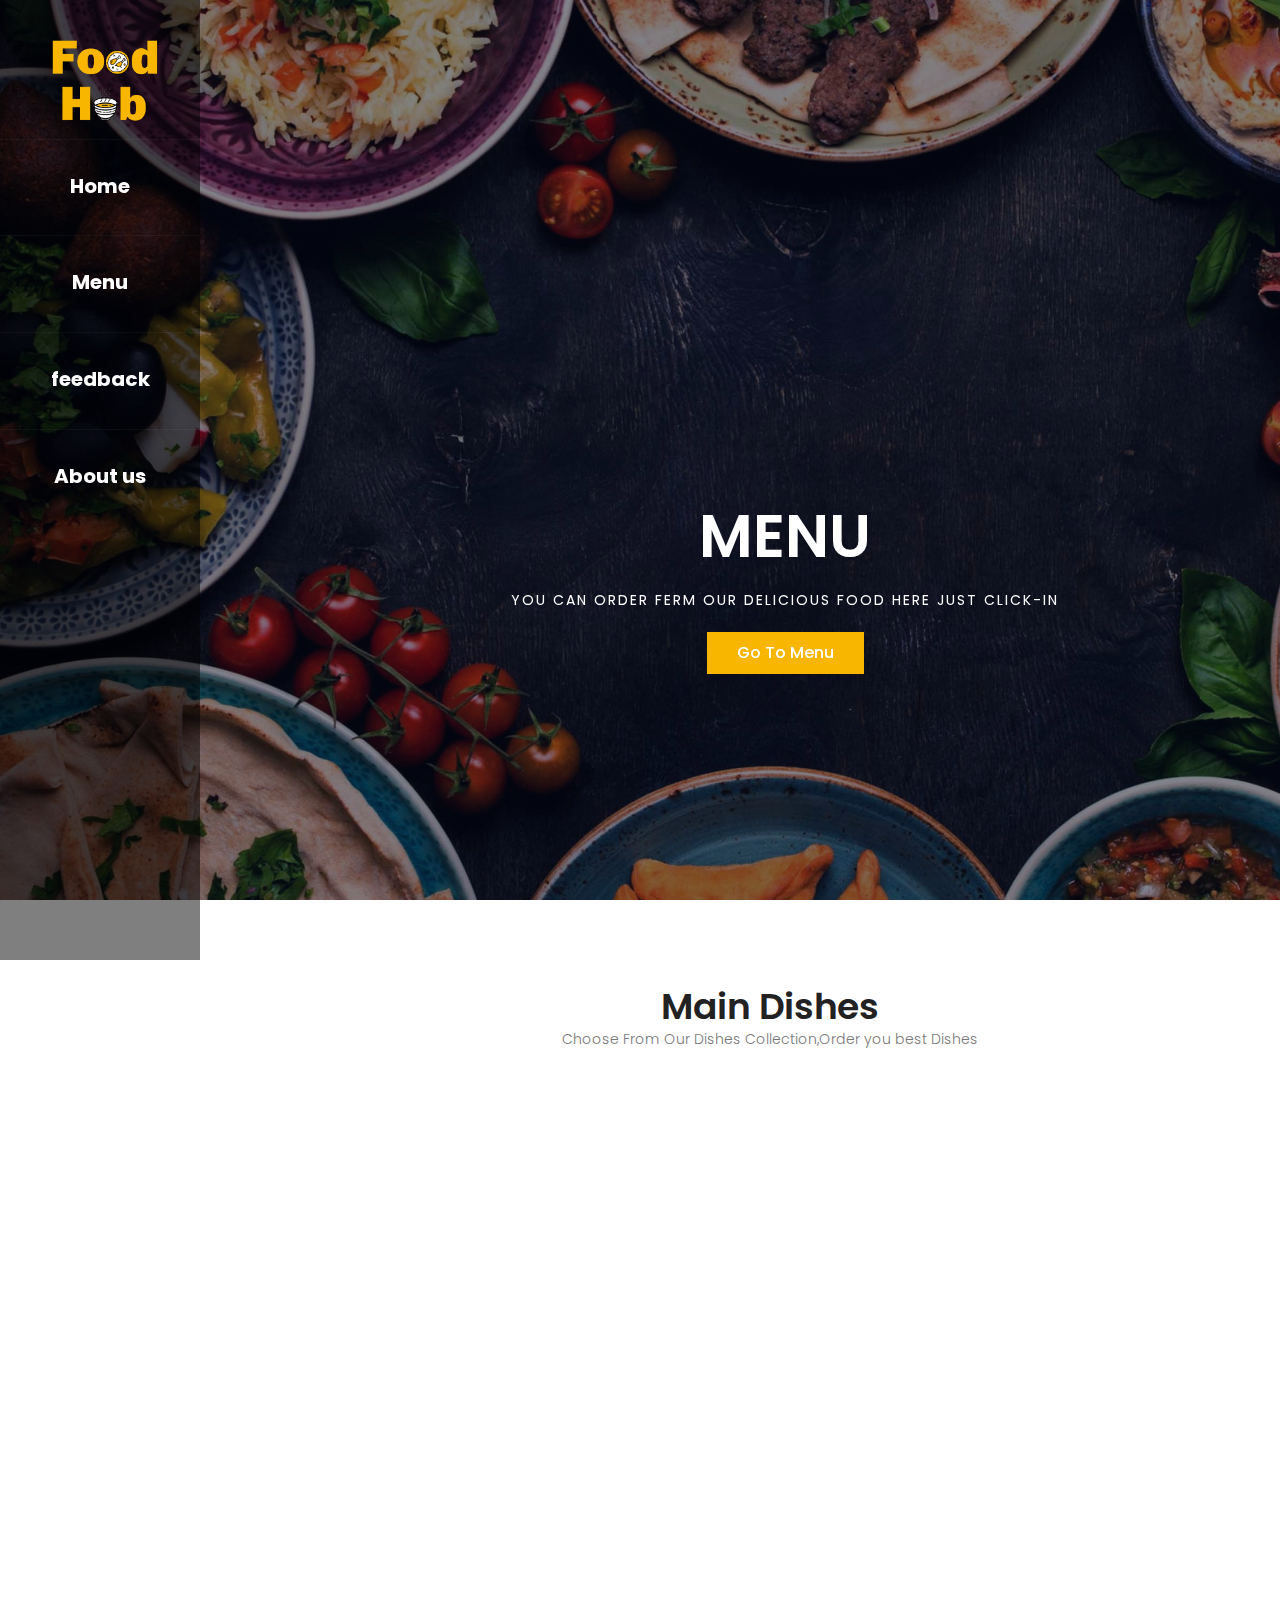
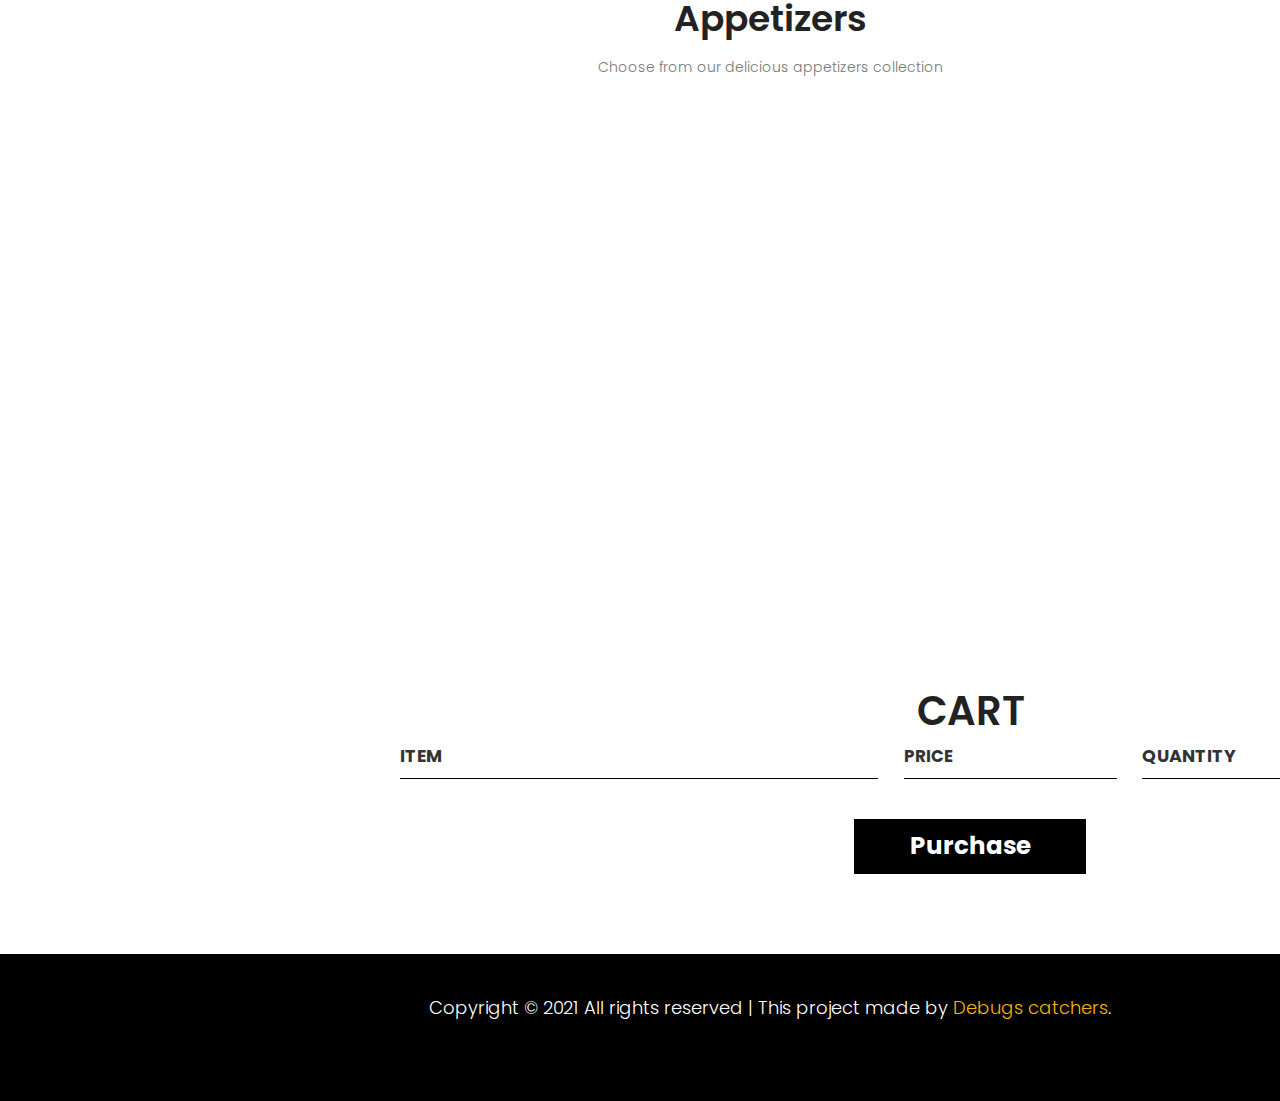
==== menu.html @ 6c7b1a6e "last version" ====
<!DOCTYPE html>
<html class="no-js">
  <head>
    <meta
      name="viewport"
      content="width=device-width, initial-scale=1, shrink-to-fit=no"
    />

    <link rel="shortcut icon" href="img/fav.html" />

    <meta name="author" content="colorlib" />

    <meta name="description" content="" />

    <meta name="keywords" content="" />

    <meta charset="UTF-8" />

    <title>Menu</title>
    <link
      href="https://fonts.googleapis.com/css?family=Poppins:100,200,400,300,500,600,700"
      rel="stylesheet"
    />

    <link rel="stylesheet" href="./css/reset.css" />
    <link rel="stylesheet" href="./css/grid.css" />
    <link rel="stylesheet" href="./css/stylemeunu.css" />
    <script src="./js/appmenu.js" async></script>
  </head>

  <body>
    <section class="banner-area relative">
      <div class="wrapper">
        <div class="sidebar">
          <img
            style="width: 120px; align-items: center; margin-left: 45px"
            src="./img/logo2.png"
            alt=""
          />
          <ul>
            <li>
              <a href="./index.html"><i class="fas fa-home"></i> Home</a>
            </li>
            <li>
              <a href="./menu.html"><i class="fas fa-bars"></i> Menu</a>
            </li>
            <li>
              <a href="./feedback.html"
                ><i class="fas fa-check-circle"></i> feedback</a
              >
            </li>
            <li>
              <a href="./AboutUs.html"
                ><i class="far fa-id-badge"></i> About us</a
              >
            </li>
          </ul>
        </div>
      </div>
      <div class="overlay overlay-bg"></div>
      <div class="container">
        <div class="row fullscreen align-items-center justify-content-between">
          <div
            style="margin-left: 300px; text-align: center; margin-top: 300px"
            class="col-lg-6 col-md-6 banner-left"
          >
            <h1 class="text-white">Menu</h1>
            <h6 class="text-white">
              You can Order ferm our Delicious Food Here Just Click-In
            </h6>
            <br />
            <a href="#order-from-here" class="primary-btn text-uppercase"
              >Go To Menu</a
            >
          </div>
        </div>
      </div>
    </section>

    <section class="popular-destination-area section-gap col-2">
      <div class="container">
        <div class="row d-flex justify-content-center">
          <div class="menu-content pb-70 col-lg-8">
            <div class="title text-center">
              <h1 id="order-from-here" class="mb-10">Main Dishes</h1>
              <p>Choose From Our Dishes Collection,Order you best Dishes</p>
            </div>
          </div>
        </div>
        <div class="row main-dishes"></div>
      </div>
    </section>

    <section class="other-issue-area section-gap col-2">
      <div class="container">
        <div class="row d-flex justify-content-center">
          <div class="menu-content pb-70 col-lg-9">
            <div class="title text-center">
              <h1 class="mb-10">Appetizers</h1>
              <p id="itemCount"></p>
              <p>Choose from our delicious appetizers collection</p>
            </div>
          </div>
        </div>
        <div class="row my-meal"></div>
      </div>
    </section>

    <section
      align="center"
      style="align-items: center; margin-top: 150px; margin-left: 400px"
      class="container content-section"
    >
      <h2 class="section-header" style="font-size: 40px">CART</h2>
      <div class="cart-row">
        <span class="cart-item cart-header cart-column">ITEM</span>
        <span class="cart-price cart-header cart-column">PRICE</span>
        <span class="cart-quantity cart-header cart-column">QUANTITY</span>
      </div>
      <div class="cart-items"></div>
      <div class="cart-total"></div>
      <a
        style="width: 200px"
        href="./feedback.html"
        class="btn btn-primary btn-purchase"
        type="button"
        onclick="removeTotal()"
      >
        Purchase
      </a>
    </section>

    <footer class="footer-area section-gap col-2">
      <div
        class="container"
        style="text-align: center; margin-bottom: 20px; padding-top: 20px"
      >
        <br />
        <p class="footerpara">
          Copyright &copy; 2021 All rights reserved | This project made by
          <span>Debugs catchers</span>.
        </p>
        <ul>
          <li>
            <a href="#"><i class="fa fa-facebook"></i></a>
            <a href="#"><i class="fa fa-twitter"></i></a>
            <a href="#"><i class="fa fa-dribbble"></i></a>
            <a href="#"><i class="fa fa-behance"></i></a>
          </li>
          <br />
        </ul>
      </div>
    </footer>

    <script
      src="https://kit.fontawesome.com/9e5d1913ca.js"
      crossorigin="anonymous"
    ></script>
  </body>
</html>
---- css/grid.css ----
.col-1 {
  grid-column: span 1;
}

.col-2 {
  grid-column: span 2;
}

.col-3 {
  grid-column: span 3;
}

.col-4 {
  grid-column: span 4;
}

.col-5 {
  grid-column: span 5;
}

.col-6 {
  grid-column: span 6;
}

.col-7 {
  grid-column: span 7;
}

.col-8 {
  grid-column: span 8;
}

.col-9 {
  grid-column: span 9;
}

.col-10 {
  grid-column: span 10;
}

.col-11 {
  grid-column: span 11;
}

.col-12 {
  grid-column: span 12;
}

.relative {
  position: relative;
}

.container {
  width: 1140px;
  margin: 0 auto;
}

.text-white {
  color: #fff;
}

h1, h2, h3, h4, h5, h6 {
  font-family: "Poppins", sans-serif;
  color: #222222;
  line-height: 1.2em !important;
  margin-bottom: 0;
  margin-top: 0;
  font-weight: 600;
}

.text-center {
  text-align: center !important;
}

.pb-70 {
  padding-bottom: 70px;
}
---- css/stylemeunu.css ----
html {
  scroll-behavior: smooth;
}
::-moz-selection {
  /* Code for Firefox */
  background-color: #f8b600;
  color: #fff;
}

::selection {
  background-color: #f8b600;
  color: #fff;
}

::-webkit-input-placeholder {
  /* WebKit, Blink, Edge */
  color: #777777;
  font-weight: 300;
}

:-moz-placeholder {
  /* Mozilla Firefox 4 to 18 */
  color: #777777;
  opacity: 1;
  font-weight: 300;
}

::-moz-placeholder {
  /* Mozilla Firefox 19+ */
  color: #777777;
  opacity: 1;
  font-weight: 300;
}

:-ms-input-placeholder {
  /* Internet Explorer 10-11 */
  color: #777777;
  font-weight: 300;
}

::-ms-input-placeholder {
  /* Microsoft Edge */
  color: #777777;
  font-weight: 300;
}

body {
  color: #777777;
  font-family: "Poppins", sans-serif;
  font-size: 14px;
  font-weight: 300;
  line-height: 1.625em;
  position: relative;
  display: grid;
  grid-template-columns: 1fr 1fr;
  grid-template-rows: minmax(50vh, 1fr) 535px;
}

a {
  text-decoration: none;
}

.banner-area {
  background: url(../img/capture2.jpg) center;
  background-size: cover;
  grid-row: 1 / 3;
  overflow: hidden;
  grid-column: 1 / -1;
  display: flex;
  align-items: center;
  justify-content: center;
  height: 100vh;
}

.banner-area .overlay-bg {
  background: rgba(4, 9, 30, 0.5);
}

.banner-area .container {
  z-index: 3;
  /* width: 50% */
}

.banner-left {
  width: 50%;
}

.container,
.content-section {
  align-items: center;
}

.banner-left h1 {
  margin: 20px 0;
  font-size: 60px;
  text-transform: uppercase;
}

.banner-left h6 {
  text-transform: uppercase;
  font-weight: 400;
  font-size: 14px;
  letter-spacing: 2px;
}

.banner-left p {
  margin: 20px 0px;
}

.primary-btn {
  background: #f8b600;
  line-height: 42px;
  padding-left: 30px;
  padding-right: 30px;
  border: none;
  color: #fff;
  display: inline-block;
  font-size: 16px;
  font-weight: 500;
  position: relative;
  -webkit-transition: all 0.3s ease 0s;
  -moz-transition: all 0.3s ease 0s;
  -o-transition: all 0.3s ease 0s;
  transition: all 0.3s ease 0s;
  cursor: pointer;
  position: relative;
}

.overlay {
  position: absolute;
  left: 0;
  right: 0;
  top: 0;
  bottom: 0;
}

h1 {
  font-size: 36px;
}

p {
  margin-top: 0;
  margin-bottom: 1rem;
}

.img-fluid {
  max-width: 100%;
  height: 190px;
}

.other-issue-area {
  height: 500px;
  background: url(../img/price-bg.png);
  background-size: cover;
  padding: 40px 0;
}

.other-issue-area .container .row:nth-of-type(2) {
  display: grid;
  grid-template-columns: repeat(4, 1fr);
  gap: 20px;
  text-align: center;
}

.col-md-6 {
  cursor: pointer;
  height: 200px;
  perspective: 600;
  position: relative;
  width: 100%px;
}
.single-other-issue {
  height: 100%;
  position: absolute;
  transform-style: preserve-3d;
  transition: all 1s ease-in-out;
  width: 100%;
}
.single-other-issue:hover {
  transform: rotateY(180deg);
}
.single-other-issue .thumb {
  backface-visibility: hidden;
  height: 100%;
  position: absolute;
  overflow: hidden;
  width: 100%;
}

.single-other-issue .back {
  background: #eaeaed;
  color: gray;
  text-align: center;
  transform: rotateY(180deg);
}

.single-other-issue a {
  background-color: #f8b600;
  color: rgb(0, 0, 0);
  padding: 10px;
  border-radius: 10px;
}

.footer-area {
  background: #000000;
}

.single-footer-widget {
  color: rgb(0, 0, 0);
}
.cart-header {
  font-weight: bold;
  font-size: 1.25em;
  color: #333;
}

.cart-column {
  display: flex;
  align-items: center;
  border-bottom: 1px solid black;
  margin-right: 1.5em;
  padding-bottom: 10px;
  margin-top: 10px;
}

.cart-row {
  display: flex;
}

.cart-item {
  width: 45%;
}

.cart-price {
  width: 20%;
  font-size: 1.2em;
  color: #333;
}

.cart-quantity {
  width: 35%;
}

.cart-item-title {
  color: #333;
  margin-left: 0.5em;
  font-size: 1.2em;
}

.cart-item-image {
  width: 75px;
  height: auto;
  border-radius: 10px;
}

.btn-danger {
  color: rgb(255, 255, 255);
  background-color: #f8b600;
  border: none;
  border-radius: 0.3em;
  font-weight: bold;
  transition: 0.5s;
}

.btn-danger:hover {
  background-color: #000000;
}

.cart-quantity-input {
  height: 34px;
  width: 50px;
  border-radius: 5px;
  border: 1px solid #000000;
  background-color: #eee;
  color: #333;
  padding: 0;
  text-align: center;
  font-size: 1.2em;
  margin-right: 25px;
}

.cart-row:last-child {
  border-bottom: 1px solid black;
}

.cart-row:last-child .cart-column {
  border: none;
}

.cart-total {
  text-align: end;
  margin-top: 10px;
  margin-right: 10px;
}

.cart-total-title {
  font-weight: bold;
  font-size: 1.5em;
  color: black;
  margin-right: 20px;
}

.cart-total-price {
  color: #333;
  font-size: 1.1em;
}

.btn-purchase {
  display: block;
  margin: 40px auto 80px auto;
  font-size: 1.75em;
}

/* Ali Nav Design */
.wrapper {
  display: flex;
  position: fixed;
  top: 0;
  left: 0;

  z-index: 1;
}
.wrapper .sidebar {
  position: fixed;
  width: 200px;
  height: 100%;
  padding: 30px 0px;
  background: rgb(0, 0, 0, 0.5);
}
.wrapper .sidebar h2 {
  color: white;
  text-transform: uppercase;
  text-align: center;
  margin-bottom: 30px;
  font-size: 20px;
  font-weight: bold;
}
.wrapper .sidebar ul li {
  padding: 35px;
  border-bottom: 1px solid rgba(0, 0, 0, 0.05);
  border-top: 1px solid rgba(225, 225, 225, 0.05);
  text-align: center;
}
.wrapper .sidebar ul li a {
  color: white;
  display: inline-block;
  font-size: 20px;
  font-weight: bold;
}
.wrapper .sidebar ul li a .fas {
  width: 25px;
}
.wrapper .sidebar ul li:hover {
  background: #f8b600;
  color: white;
  transition: 0.3s;
}

footer ul a {
  padding-left: 5px;
  padding-right: 5px;
  color: #ffffff;
}

footer ul a:hover {
  color: #f8b600;
}

footer .footerpara {
  border-color: white;
  border-style: solid;
  color: white;
  font-size: 18px;
}
footer span {
  color: #f8b600;
}

/* Shop item box design */
.shop-item {
  margin: 30px;
}

.shop-item-title {
  display: block;
  width: 100%;
  text-align: center;
  font-weight: bold;
  font-size: 1.5em;
  color: #333;
  margin-bottom: 15px;
}

.shop-item-image {
  height: 250px;
}

.shop-item-details {
  display: flex;
  align-items: center;
  padding: 5px;
}

.shop-item-price {
  flex-grow: 1;
  color: #333;
}

.shop-items {
  display: flex;
  flex-wrap: wrap;
  justify-content: space-around;
}

.cart-header {
  font-weight: bold;
  font-size: 1.25em;
  color: #333;
}

.cart-column {
  display: flex;
  align-items: center;
  border-bottom: 1px solid black;
  margin-right: 1.5em;
  padding-bottom: 10px;
  margin-top: 10px;
}

.cart-row,
.cart-row11 {
  display: flex;
}

.cart-item {
  width: 45%;
}

.cart-price {
  width: 20%;
  font-size: 1.2em;
  color: #333;
}

.cart-quantity {
  width: 35%;
}
.shop-item {
  margin: 30px;
}
.btn-primary:hover {
  background-color: #f8b600;
}

.tour-row {
  border-bottom: 1px solid black;
  padding-bottom: 1em;
  margin-bottom: 1em;
}

.tour-row:last-child {
  border: none;
}

.row-container {
  display: flex;
}

.tour-item {
  display: inline-block;
  padding-right: 0.5em;
}

.tour-date {
  color: #555;
  width: 11%;
  font-weight: bold;
}

.tour-city {
  width: 24%;
}

.tour-arena {
  width: 42%;
}

.tour-btn {
  max-width: 19%;
}

.btn {
  text-align: center;
  vertical-align: middle;
  padding: 0.67em 0.67em;
  cursor: pointer;
}

.btn-header:hover {
  background-color: rgba(255, 255, 255, 0.3);
}

.btn-primary {
  color: white;
  background-color: #000000;
  border: none;
  border-radius: 0.3em;
  font-weight: bold;
  transition: 0.3s;
  border-radius: 0%;
}

.popular-destination-area .container .row:nth-of-type(2) {
  display: grid;
  grid-template-columns: repeat(3, 1fr);
  gap: 20px;
  text-align: center;
}
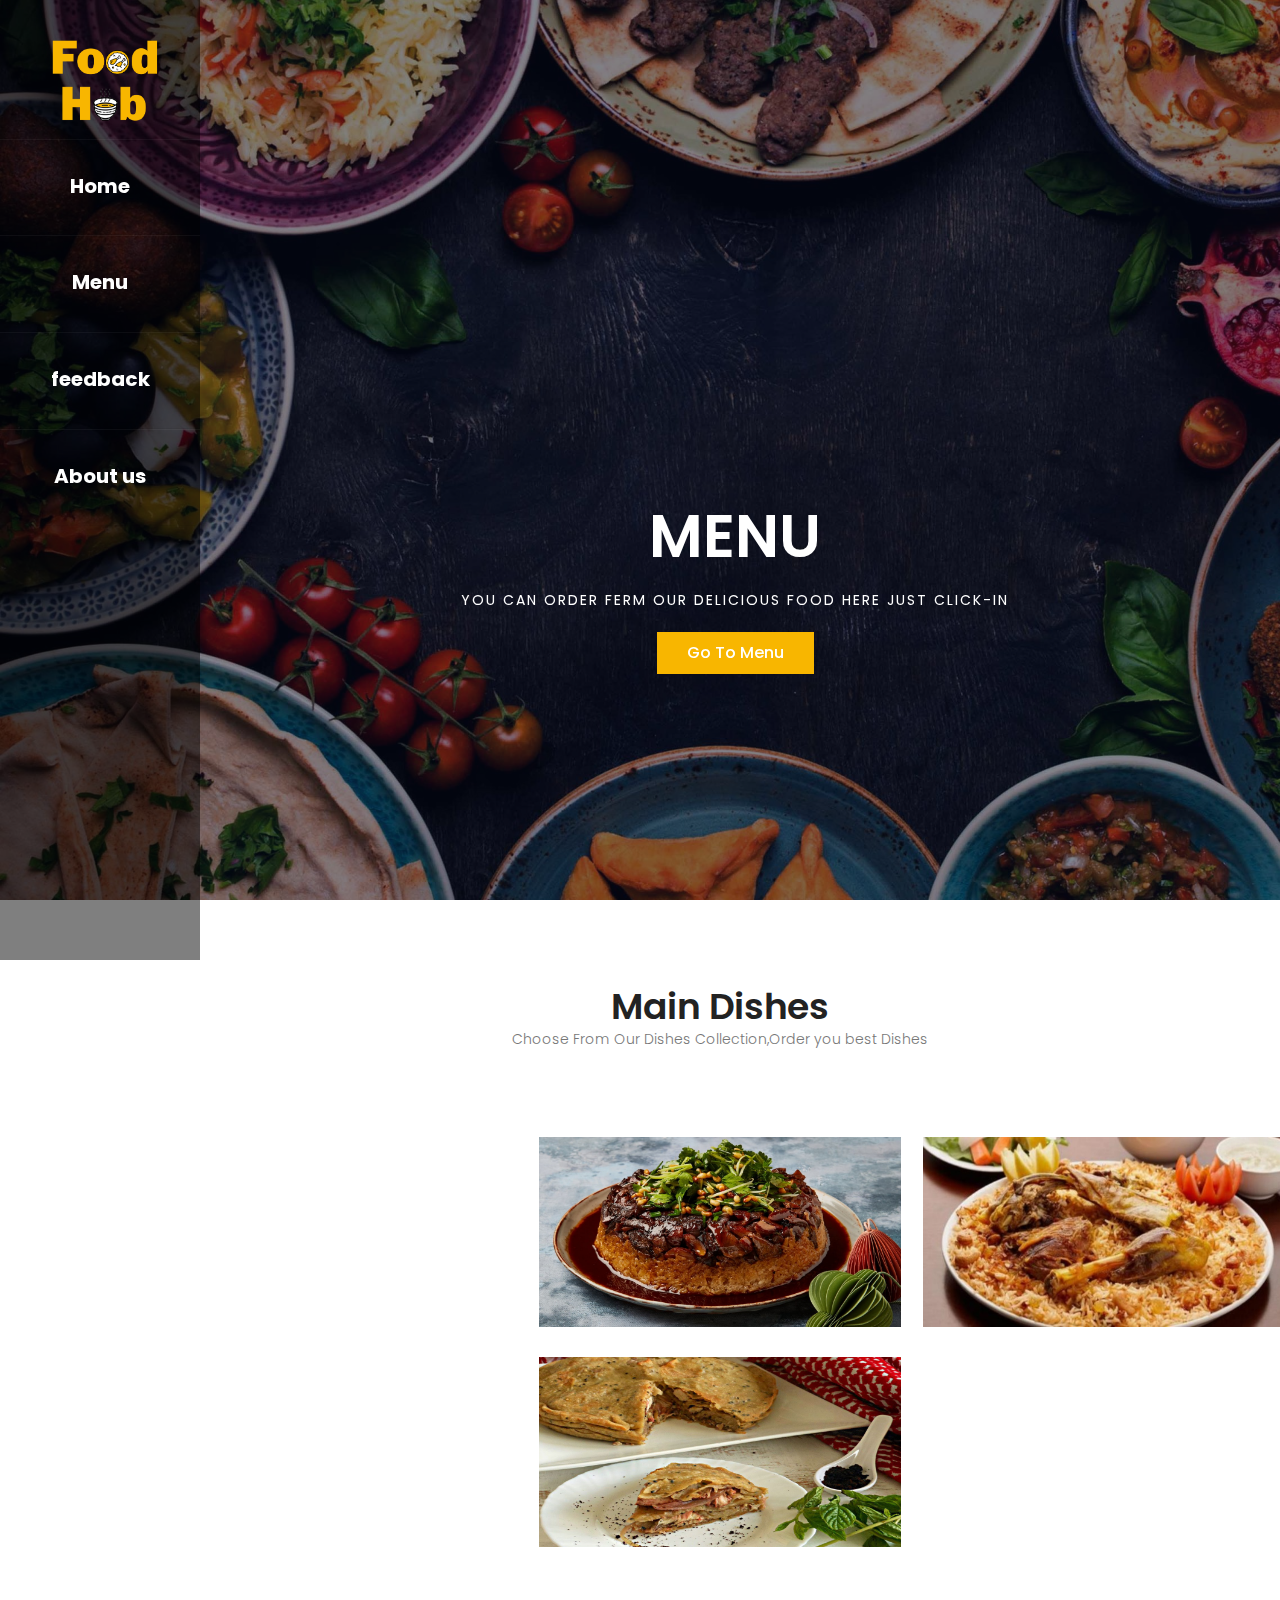
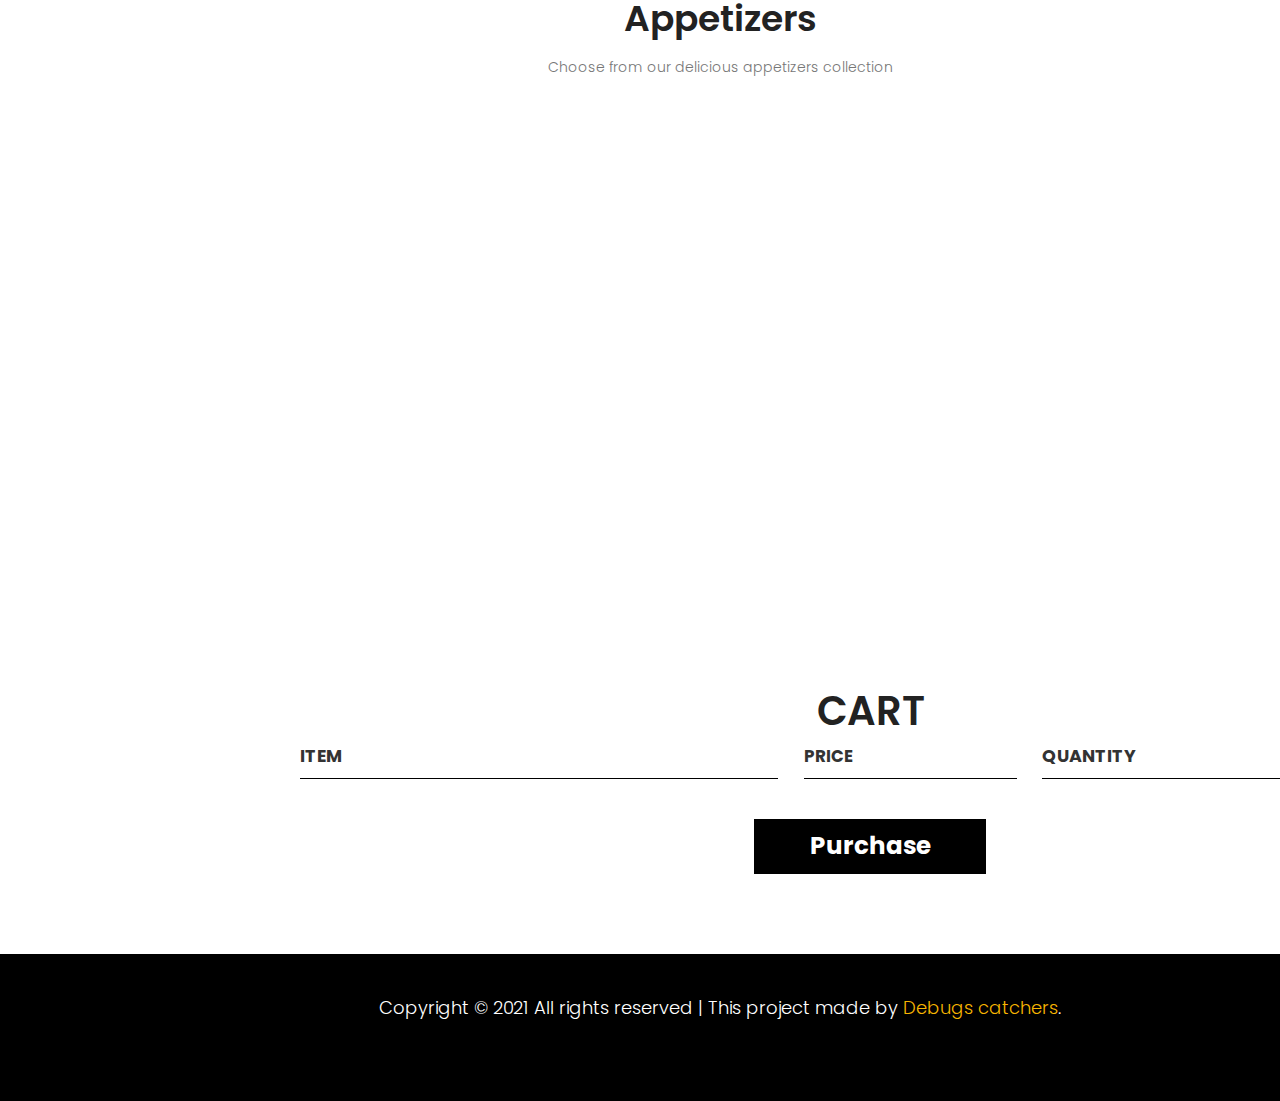
==== commit 35bde1df: "last version" ====
--- a/menu.html
+++ b/menu.html
@@ -108,7 +108,7 @@
 
     <section
       align="center"
-      style="align-items: center; margin-top: 150px; margin-left: 400px"
+      style="align-items: center; margin-top: 150px; margin-left: 300px"
       class="container content-section"
     >
       <h2 class="section-header" style="font-size: 40px">CART</h2>
